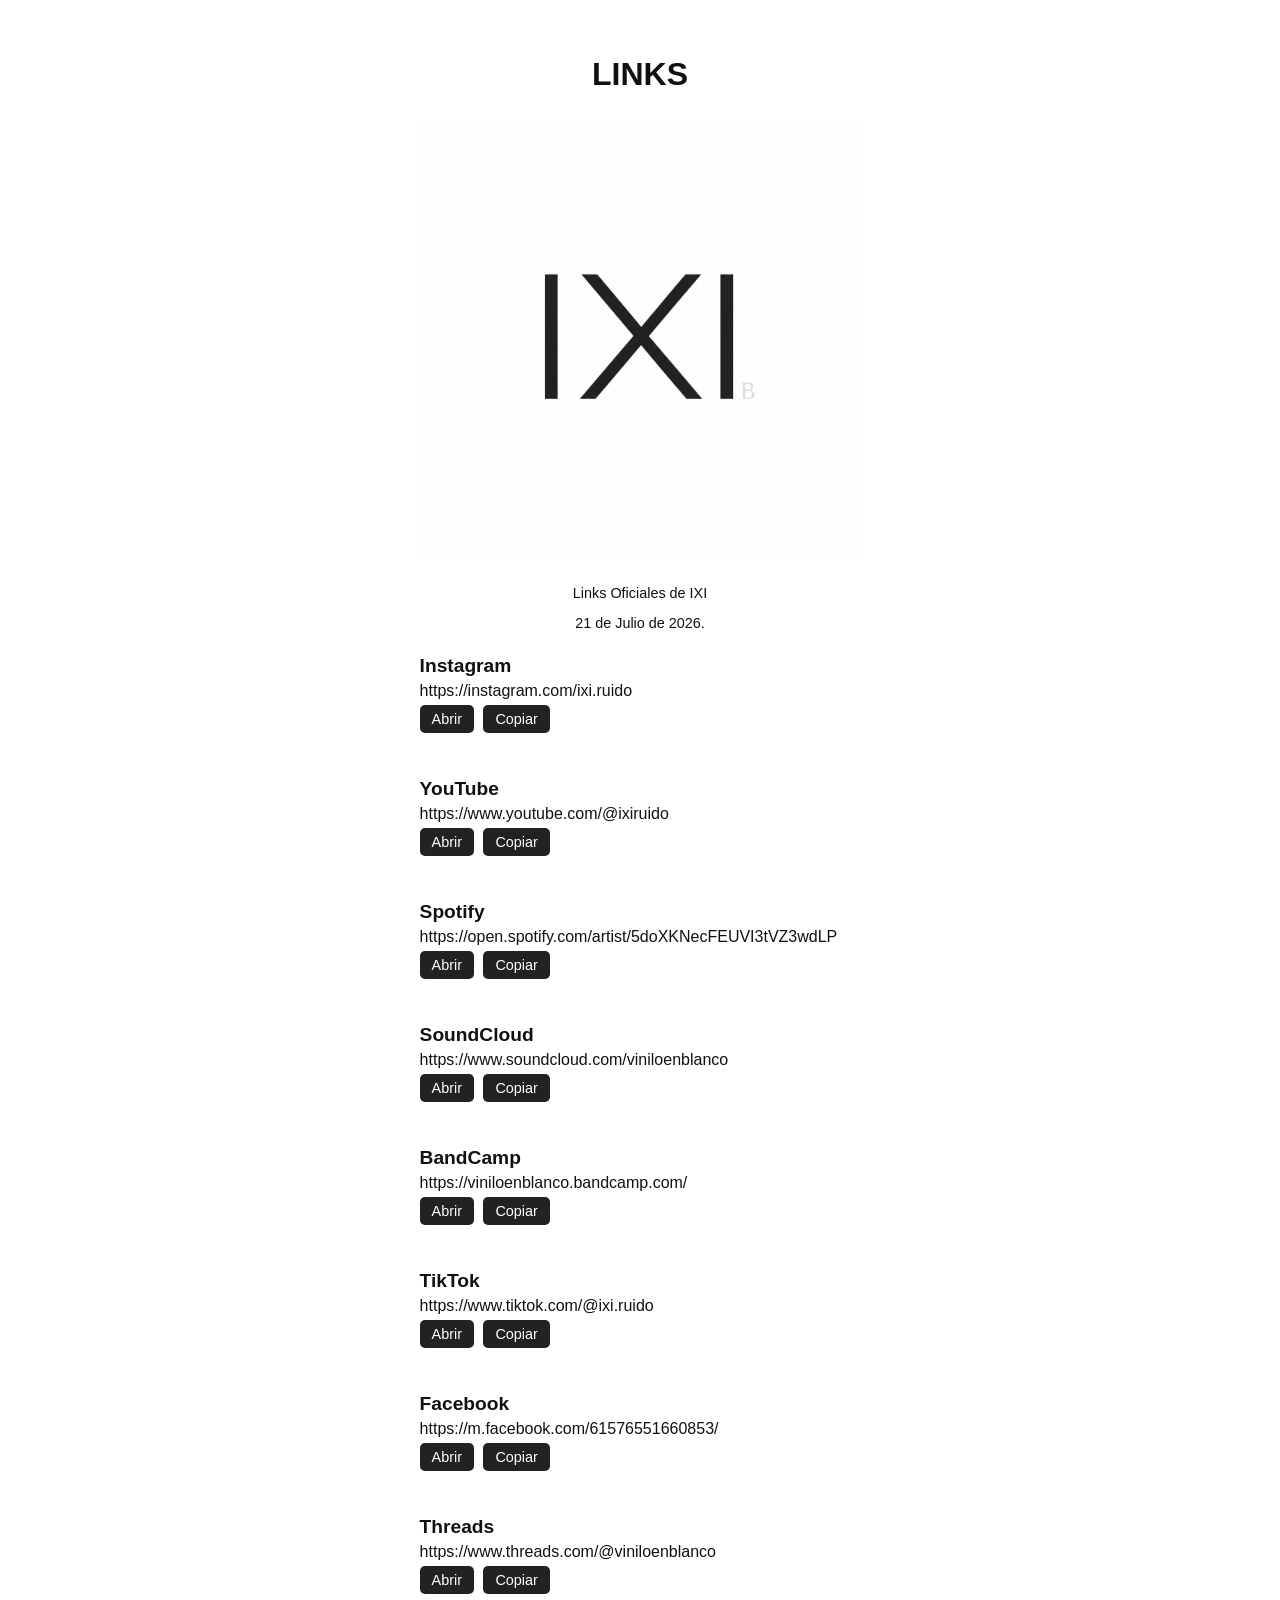
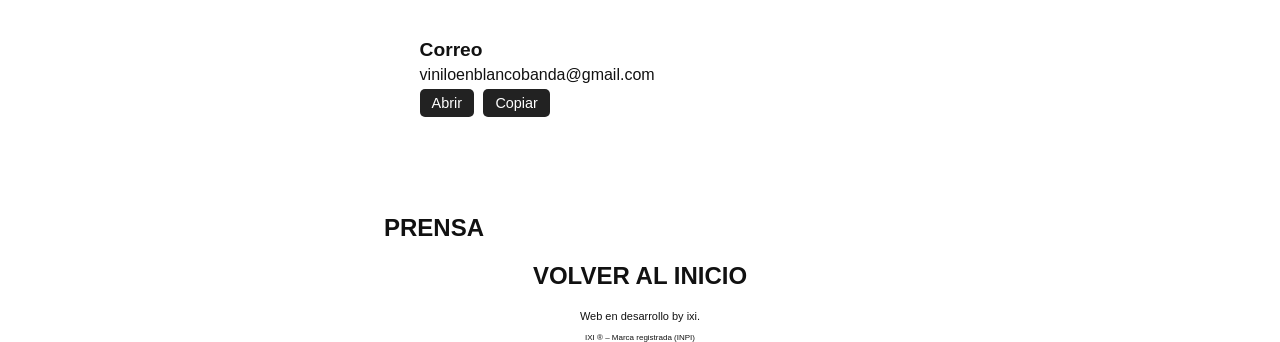
==== links.html @ e9bcfc20 "Add files via upload" ====
<!DOCTYPE html>
<html lang="es">
<head>
  <meta name="description" content="Links oficiales de IXI. Artista Argentino de indierock. Música, novedades y contacto.">
  <link rel="icon" type="image/png" href="favicon.png">
  <meta charset="UTF-8">
  <meta name="viewport" content="width=device-width, initial-scale=1.0">
  <title>IXI - Links</title>
  <meta name="keywords" content="ixi, barreiro, artista, vinilo en blanco, musica, vinilo, blanco, banda, música, rock, pop, canciones, oficial, argentina, indierock, villa regina, ixi b">
  <meta name="author" content="IXI B">
<link rel="stylesheet" href="style.css">

  <style> <!-- Estilo y funciones de botones -->
    body {
      font-family: Arial, sans-serif;
      margin: 20px;
      background: #111;
      color: #eee;
      text-align: center;
      font-size: 16px; /* base legible */
    }
    h1 {
      margin-bottom: 30px;
    }

    table {
      width: 90%;
      max-width: 800px;
      margin: 0 auto;
      border-collapse: collapse;
    }

    td {
      border: none;
      padding: 10px;
      vertical-align: top;
    }

    .plataforma {
      text-align: left;
      margin-bottom: 20px;
    }

    .plataforma .nombre {
      font-weight: bold;
      font-size: 1.2rem;
      margin-bottom: 5px;
    }

    .plataforma .link-crudo span {
      font-size: 1rem;
      word-break: break-word;
      display: block;
      margin-bottom: 5px;
    }

    .plataforma .botones button {
      padding: 6px 12px;
      cursor: pointer;
      border: none;
      border-radius: 5px;
      background-color: #222;
      color: white;
      font-size: 0.9rem;
      transition: background-color 0.3s;
      margin-right: 5px;
      margin-bottom: 5px;
    }

    .plataforma .botones button:hover {
      background-color: #555;
    }

    @media (max-width: 480px) {
      .plataforma .botones button {
        width: 100%; /* botones verticales en móvil */
      }
    }
  </style>
</head>
<body>

<body style="font-family: Arial; text-align: center; background: #FFFFFF; color: #111;"></body>  
  
<h1>LINKS</h1>
<h2><img src="logo.png" alt="IXI" width="85%"></h2>
<p style="font-size: 0.9rem;">Links Oficiales de IXI</p>
<p style="font-size: 0.9rem;">21 de Julio de 2026.</p>

<table>
  <tbody>
    <tr>
      <td colspan="4">
        <div class="plataforma">
          <div class="nombre">Instagram</div>
          <div class="link-crudo"><span>https://instagram.com/ixi.ruido</span></div>
          <div class="botones">
            <button onclick="window.open('https://instagram.com/ixi.ruido','_blank')">Abrir</button>
            <button onclick="copiarAlPortapapeles('https://instagram.com/ixi.ruido')">Copiar</button>
          </div>
        </div>
      </td>
    </tr>
    <tr>
      <td colspan="4">
        <div class="plataforma">
          <div class="nombre">YouTube</div>
          <div class="link-crudo"><span>https://www.youtube.com/@ixiruido</span></div>
          <div class="botones">
            <button onclick="window.open('https://www.youtube.com/@ixiruido','_blank')">Abrir</button>
            <button onclick="copiarAlPortapapeles('https://www.youtube.com/@ixiruido')">Copiar</button>
          </div>
        </div>
      </td>
    </tr>
    <tr>
      <td colspan="4">
        <div class="plataforma">
          <div class="nombre">Spotify</div>
          <div class="link-crudo"><span>https://open.spotify.com/artist/5doXKNecFEUVI3tVZ3wdLP</span></div>
          <div class="botones">
            <button onclick="window.open('https://open.spotify.com/artist/5doXKNecFEUVI3tVZ3wdLP','_blank')">Abrir</button>
            <button onclick="copiarAlPortapapeles('https://open.spotify.com/artist/5doXKNecFEUVI3tVZ3wdLP')">Copiar</button>
          </div>
        </div>
      </td>
    </tr>
    <tr>
      <td colspan="4">
        <div class="plataforma">
          <div class="nombre">SoundCloud</div>
          <div class="link-crudo"><span>https://www.soundcloud.com/viniloenblanco</span></div>
          <div class="botones">
            <button onclick="window.open('https://www.soundcloud.com/viniloenblanco','_blank')">Abrir</button>
            <button onclick="copiarAlPortapapeles('https://www.soundcloud.com/viniloenblanco')">Copiar</button>
          </div>
        </div>
      </td>
    </tr>
    <tr>
      <td colspan="4">
        <div class="plataforma">
          <div class="nombre">BandCamp</div>
          <div class="link-crudo"><span>https://viniloenblanco.bandcamp.com/</span></div>
          <div class="botones">
            <button onclick="window.open('https://viniloenblanco.bandcamp.com/','_blank')">Abrir</button>
            <button onclick="copiarAlPortapapeles('https://viniloenblanco.bandcamp.com/')">Copiar</button>
          </div>
        </div>
      </td>
    </tr>
    <tr>
      <td colspan="4">
        <div class="plataforma">
          <div class="nombre">TikTok</div>
          <div class="link-crudo"><span>https://www.tiktok.com/@ixi.ruido</span></div>
          <div class="botones">
            <button onclick="window.open('https://www.tiktok.com/@ixi.ruido','_blank')">Abrir</button>
            <button onclick="copiarAlPortapapeles('https://www.tiktok.com/@ixi.ruido')">Copiar</button>
          </div>
        </div>
      </td>
    </tr>
    <tr>
      <td colspan="4">
        <div class="plataforma">
          <div class="nombre">Facebook</div>
          <div class="link-crudo"><span>https://m.facebook.com/61576551660853/</span></div>
          <div class="botones">
            <button onclick="window.open('https://m.facebook.com/61576551660853/','_blank')">Abrir</button>
            <button onclick="copiarAlPortapapeles('https://m.facebook.com/61576551660853/')">Copiar</button>
          </div>
        </div>
      </td>
    </tr>
    <tr>
      <td colspan="4">
        <div class="plataforma">
          <div class="nombre">Threads</div>
          <div class="link-crudo"><span>https://www.threads.com/@viniloenblanco</span></div>
          <div class="botones">
            <button onclick="window.open('https://www.threads.com/@viniloenblanco','_blank')">Abrir</button>
            <button onclick="copiarAlPortapapeles('https://www.threads.com/@viniloenblanco')">Copiar</button>
          </div>
        </div>
      </td>
    </tr>
    <tr>
      <td colspan="4">
        <div class="plataforma">
          <div class="nombre">Correo</div>
          <div class="link-crudo"><span>viniloenblancobanda@gmail.com</span></div>
          <div class="botones">
            <button onclick="window.open('mailto:viniloenblancobanda@gmail.com','_blank')">Abrir</button>
            <button onclick="copiarAlPortapapeles('viniloenblancobanda@gmail.com')">Copiar</button>
          </div>
        </div>
      </td>
    </tr>
  </tbody>
</table>

<script>
  function copiarAlPortapapeles(texto) {
    navigator.clipboard.writeText(texto).then(() => {
      alert('¡Link copiado al portapapeles!');
    }).catch(err => {
      alert('Error al copiar: ' + err);
    });
  }
</script>


<h2 style="text-align: left; margin-top:12%"><a href="/bio.html" class="l">PRENSA</a></h2>
<h2 style="text-align: center"><a href="/index.html" class="l">VOLVER AL INICIO</a></h2>

<div id="pie-pagina" style="text-align: center"></div> 
<script>
fetch('pie-pagina.html')
  .then(res => res.text())
  .then(data => document.getElementById('pie-pagina').innerHTML = data);
</script>

</body>
</html>
---- style.css ----
/* Efecto de fondo respirando */
    body {
      margin: 0;
      height: 100vh;
      background-color: #FFFFFF; /* color inicial */
      animation: respirar 8s infinite alternate;
      color: #111; /* texto visible sobre fondo oscuro */
      font-family: Arial, sans-serif;
    }

   @keyframes respirar {
  0%   { background-color: #FFFFFF; }
  25%  { background-color: #F0F0F0; }
  50%  { background-color: #E0E0E0; }
  75%  { background-color: #F0F0F0; }
  100% { background-color: #FFFFFF; }

  /* Estilo para slider fotos */
}.slider {
  width: 85%;      
  margin: 0 auto;    
}

.slider img {
  width: 85%;  
  height: auto; 
}

.thumbnails {
  margin-top: 10px;
  display: flex;
  justify-content: center;
  gap: 5px;
  flex-wrap: wrap;
}

.thumbnails img {
  width: 6%;      
  height: auto;     
  object-fit: cover; 
  cursor: pointer;   
  border: 2px solid transparent;  
  transition: border 0.3s;
}

.thumbnails img.active {
  border: 2px solid #111;
}
body {
padding: 35px 30%;}
  
@media (max-width: 700px){
body {
padding: 10px 10%;}
}

/* Configuración para estilo visual de enlaces */
.l {
      color: inherit;          /* mismo color que el texto */
      text-decoration: none;   /* sin subrayado */
      cursor: pointer;         /* sin la manito */
      pointer-events: auto;    /* mantiene el click activo */
    }
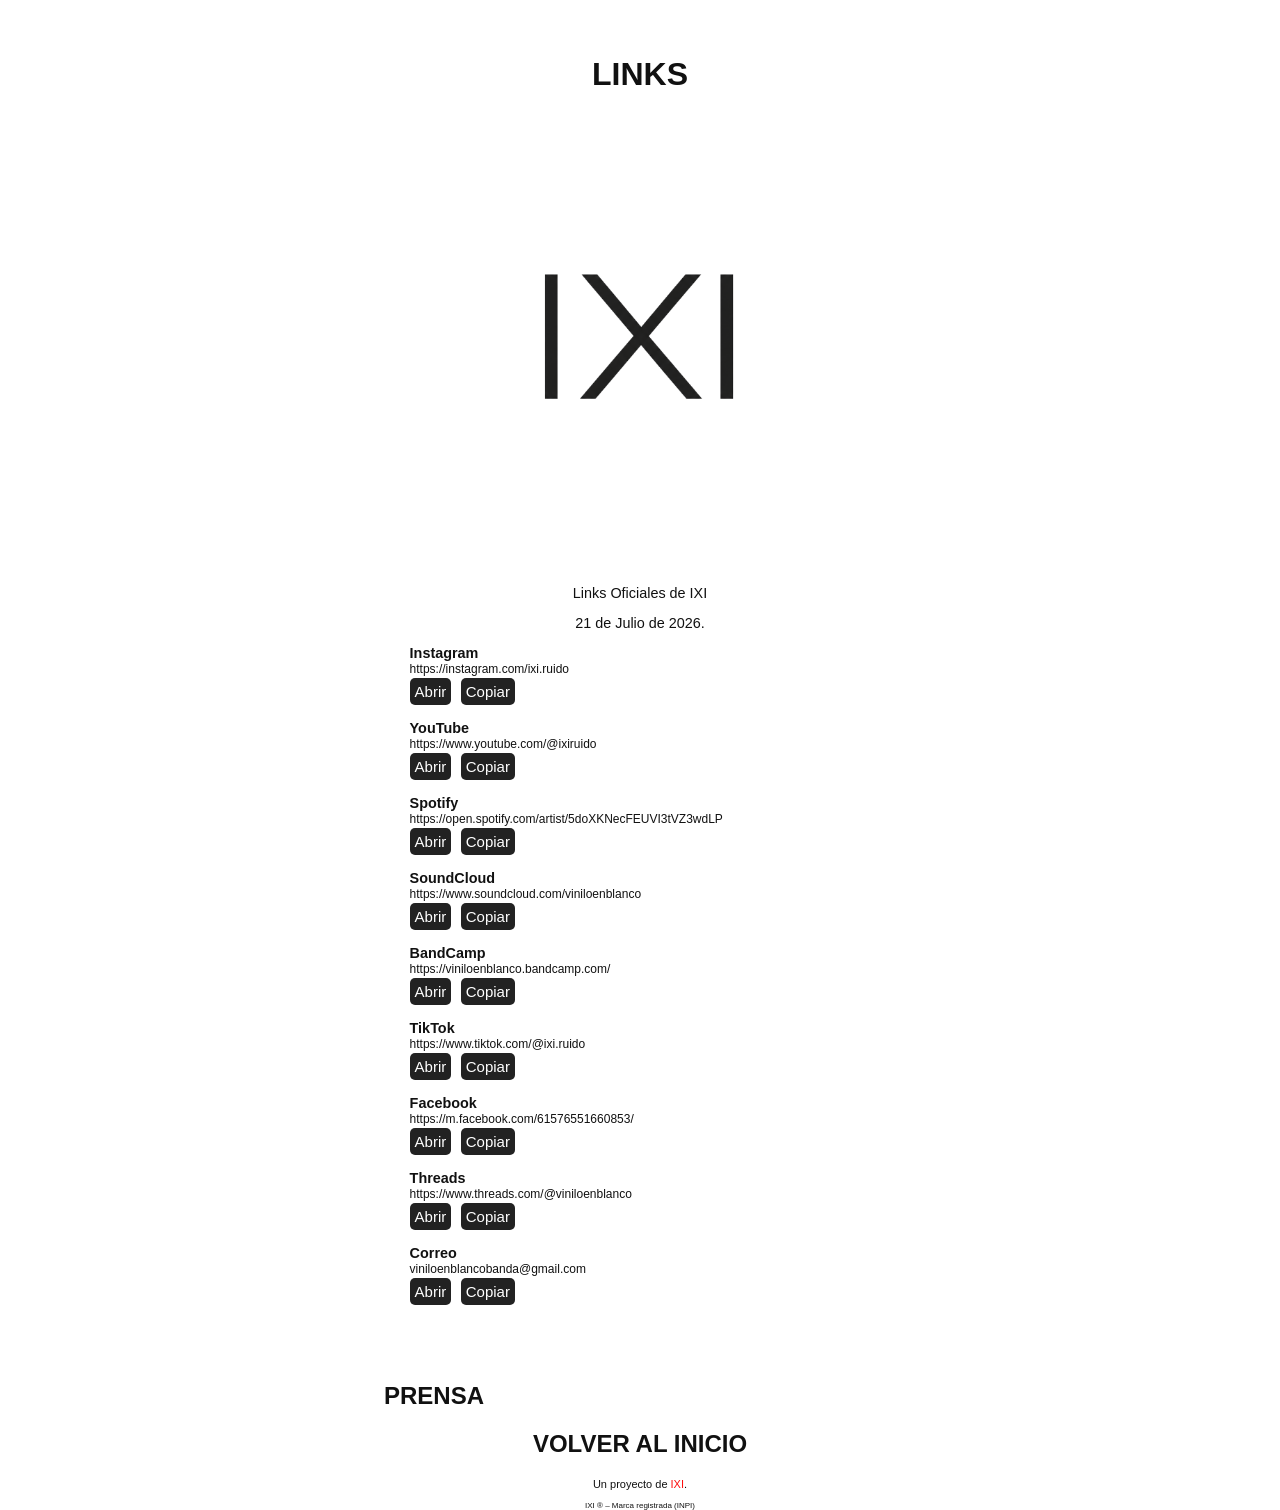
==== commit 479254dd: "Add files via upload" ====
--- a/links.html
+++ b/links.html
@@ -9,217 +9,66 @@
   <meta name="keywords" content="ixi, barreiro, artista, vinilo en blanco, musica, vinilo, blanco, banda, música, rock, pop, canciones, oficial, argentina, indierock, villa regina, ixi b">
   <meta name="author" content="IXI B">
 <link rel="stylesheet" href="style.css">
-
-  <style> <!-- Estilo y funciones de botones -->
-    body {
-      font-family: Arial, sans-serif;
-      margin: 20px;
-      background: #111;
-      color: #eee;
-      text-align: center;
-      font-size: 16px; /* base legible */
-    }
-    h1 {
-      margin-bottom: 30px;
-    }
-
-    table {
-      width: 90%;
-      max-width: 800px;
-      margin: 0 auto;
-      border-collapse: collapse;
-    }
-
-    td {
-      border: none;
-      padding: 10px;
-      vertical-align: top;
-    }
-
-    .plataforma {
-      text-align: left;
-      margin-bottom: 20px;
-    }
-
-    .plataforma .nombre {
-      font-weight: bold;
-      font-size: 1.2rem;
-      margin-bottom: 5px;
-    }
-
-    .plataforma .link-crudo span {
-      font-size: 1rem;
-      word-break: break-word;
-      display: block;
-      margin-bottom: 5px;
-    }
-
-    .plataforma .botones button {
-      padding: 6px 12px;
-      cursor: pointer;
-      border: none;
-      border-radius: 5px;
-      background-color: #222;
-      color: white;
-      font-size: 0.9rem;
-      transition: background-color 0.3s;
-      margin-right: 5px;
-      margin-bottom: 5px;
-    }
-
-    .plataforma .botones button:hover {
-      background-color: #555;
-    }
-
-    @media (max-width: 480px) {
-      .plataforma .botones button {
-        width: 100%; /* botones verticales en móvil */
-      }
-    }
-  </style>
 </head>
 <body>
 
-<body style="font-family: Arial; text-align: center; background: #FFFFFF; color: #111;"></body>  
-  
 <h1>LINKS</h1>
 <h2><img src="logo.png" alt="IXI" width="85%"></h2>
 <p style="font-size: 0.9rem;">Links Oficiales de IXI</p>
 <p style="font-size: 0.9rem;">21 de Julio de 2026.</p>
 
-<table>
-  <tbody>
-    <tr>
-      <td colspan="4">
-        <div class="plataforma">
-          <div class="nombre">Instagram</div>
-          <div class="link-crudo"><span>https://instagram.com/ixi.ruido</span></div>
-          <div class="botones">
+<table><tbody>
+    <tr><td colspan="4"><div class="plataforma"><div class="nombre">Instagram</div>
+          <div class="link-crudo"><span>https://instagram.com/ixi.ruido</span></div><div class="botones">
             <button onclick="window.open('https://instagram.com/ixi.ruido','_blank')">Abrir</button>
-            <button onclick="copiarAlPortapapeles('https://instagram.com/ixi.ruido')">Copiar</button>
-          </div>
-        </div>
-      </td>
-    </tr>
-    <tr>
-      <td colspan="4">
-        <div class="plataforma">
-          <div class="nombre">YouTube</div>
-          <div class="link-crudo"><span>https://www.youtube.com/@ixiruido</span></div>
-          <div class="botones">
+            <button onclick="copiarAlPortapapeles('https://instagram.com/ixi.ruido')">Copiar</button></div></div></td></tr>
+    <tr><td colspan="4"><div class="plataforma"><div class="nombre">YouTube</div>
+          <div class="link-crudo"><span>https://www.youtube.com/@ixiruido</span></div><div class="botones">
             <button onclick="window.open('https://www.youtube.com/@ixiruido','_blank')">Abrir</button>
-            <button onclick="copiarAlPortapapeles('https://www.youtube.com/@ixiruido')">Copiar</button>
-          </div>
-        </div>
-      </td>
-    </tr>
-    <tr>
-      <td colspan="4">
-        <div class="plataforma">
-          <div class="nombre">Spotify</div>
-          <div class="link-crudo"><span>https://open.spotify.com/artist/5doXKNecFEUVI3tVZ3wdLP</span></div>
-          <div class="botones">
+            <button onclick="copiarAlPortapapeles('https://www.youtube.com/@ixiruido')">Copiar</button></div></div></td></tr>
+    <tr><td colspan="4"><div class="plataforma"><div class="nombre">Spotify</div>
+          <div class="link-crudo"><span>https://open.spotify.com/artist/5doXKNecFEUVI3tVZ3wdLP</span></div><div class="botones">
             <button onclick="window.open('https://open.spotify.com/artist/5doXKNecFEUVI3tVZ3wdLP','_blank')">Abrir</button>
-            <button onclick="copiarAlPortapapeles('https://open.spotify.com/artist/5doXKNecFEUVI3tVZ3wdLP')">Copiar</button>
-          </div>
-        </div>
-      </td>
-    </tr>
-    <tr>
-      <td colspan="4">
-        <div class="plataforma">
-          <div class="nombre">SoundCloud</div>
-          <div class="link-crudo"><span>https://www.soundcloud.com/viniloenblanco</span></div>
-          <div class="botones">
+            <button onclick="copiarAlPortapapeles('https://open.spotify.com/artist/5doXKNecFEUVI3tVZ3wdLP')">Copiar</button></div></div></td></tr>
+    <tr><td colspan="4"><div class="plataforma"><div class="nombre">SoundCloud</div>
+          <div class="link-crudo"><span>https://www.soundcloud.com/viniloenblanco</span></div><div class="botones">
             <button onclick="window.open('https://www.soundcloud.com/viniloenblanco','_blank')">Abrir</button>
-            <button onclick="copiarAlPortapapeles('https://www.soundcloud.com/viniloenblanco')">Copiar</button>
-          </div>
-        </div>
-      </td>
-    </tr>
-    <tr>
-      <td colspan="4">
-        <div class="plataforma">
-          <div class="nombre">BandCamp</div>
-          <div class="link-crudo"><span>https://viniloenblanco.bandcamp.com/</span></div>
-          <div class="botones">
+            <button onclick="copiarAlPortapapeles('https://www.soundcloud.com/viniloenblanco')">Copiar</button></div></div></td></tr>
+    <tr><td colspan="4"><div class="plataforma"><div class="nombre">BandCamp</div>
+          <div class="link-crudo"><span>https://viniloenblanco.bandcamp.com/</span></div><div class="botones">
             <button onclick="window.open('https://viniloenblanco.bandcamp.com/','_blank')">Abrir</button>
-            <button onclick="copiarAlPortapapeles('https://viniloenblanco.bandcamp.com/')">Copiar</button>
-          </div>
-        </div>
-      </td>
-    </tr>
-    <tr>
-      <td colspan="4">
-        <div class="plataforma">
-          <div class="nombre">TikTok</div>
-          <div class="link-crudo"><span>https://www.tiktok.com/@ixi.ruido</span></div>
-          <div class="botones">
+            <button onclick="copiarAlPortapapeles('https://viniloenblanco.bandcamp.com/')">Copiar</button></div></div></td></tr>
+    <tr><td colspan="4"><div class="plataforma"><div class="nombre">TikTok</div>
+          <div class="link-crudo"><span>https://www.tiktok.com/@ixi.ruido</span></div><div class="botones">
             <button onclick="window.open('https://www.tiktok.com/@ixi.ruido','_blank')">Abrir</button>
-            <button onclick="copiarAlPortapapeles('https://www.tiktok.com/@ixi.ruido')">Copiar</button>
-          </div>
-        </div>
-      </td>
-    </tr>
-    <tr>
-      <td colspan="4">
-        <div class="plataforma">
-          <div class="nombre">Facebook</div>
-          <div class="link-crudo"><span>https://m.facebook.com/61576551660853/</span></div>
-          <div class="botones">
+            <button onclick="copiarAlPortapapeles('https://www.tiktok.com/@ixi.ruido')">Copiar</button></div></div></td></tr>
+    <tr><td colspan="4"><div class="plataforma"><div class="nombre">Facebook</div>
+          <div class="link-crudo"><span>https://m.facebook.com/61576551660853/</span></div><div class="botones">
             <button onclick="window.open('https://m.facebook.com/61576551660853/','_blank')">Abrir</button>
-            <button onclick="copiarAlPortapapeles('https://m.facebook.com/61576551660853/')">Copiar</button>
-          </div>
-        </div>
-      </td>
-    </tr>
-    <tr>
-      <td colspan="4">
-        <div class="plataforma">
-          <div class="nombre">Threads</div>
-          <div class="link-crudo"><span>https://www.threads.com/@viniloenblanco</span></div>
-          <div class="botones">
+            <button onclick="copiarAlPortapapeles('https://m.facebook.com/61576551660853/')">Copiar</button></div></div></td></tr>
+    <tr><td colspan="4"><div class="plataforma"><div class="nombre">Threads</div>
+          <div class="link-crudo"><span>https://www.threads.com/@viniloenblanco</span></div><div class="botones">
             <button onclick="window.open('https://www.threads.com/@viniloenblanco','_blank')">Abrir</button>
-            <button onclick="copiarAlPortapapeles('https://www.threads.com/@viniloenblanco')">Copiar</button>
-          </div>
-        </div>
-      </td>
-    </tr>
-    <tr>
-      <td colspan="4">
-        <div class="plataforma">
-          <div class="nombre">Correo</div>
-          <div class="link-crudo"><span>viniloenblancobanda@gmail.com</span></div>
-          <div class="botones">
+            <button onclick="copiarAlPortapapeles('https://www.threads.com/@viniloenblanco')">Copiar</button></div></div></td></tr>
+    <tr><td colspan="4"><div class="plataforma"><div class="nombre">Correo</div>
+          <div class="link-crudo"><span>viniloenblancobanda@gmail.com</span></div><div class="botones">
             <button onclick="window.open('mailto:viniloenblancobanda@gmail.com','_blank')">Abrir</button>
-            <button onclick="copiarAlPortapapeles('viniloenblancobanda@gmail.com')">Copiar</button>
-          </div>
-        </div>
-      </td>
-    </tr>
-  </tbody>
-</table>
+            <button onclick="copiarAlPortapapeles('viniloenblancobanda@gmail.com')">Copiar</button></div></div></td></tr>
+</tbody></table>
 
-<script>
-  function copiarAlPortapapeles(texto) {
+<script> function copiarAlPortapapeles(texto) {
     navigator.clipboard.writeText(texto).then(() => {
-      alert('¡Link copiado al portapapeles!');
-    }).catch(err => {
-      alert('Error al copiar: ' + err);
-    });
-  }
+      alert('¡Link copiado al portapapeles!');}).catch(err => {
+      alert('Error al copiar: ' + err);});}
 </script>
 
 
 <h2 style="text-align: left; margin-top:12%"><a href="/bio.html" class="l">PRENSA</a></h2>
 <h2 style="text-align: center"><a href="/index.html" class="l">VOLVER AL INICIO</a></h2>
 
-<div id="pie-pagina" style="text-align: center"></div> 
-<script>
-fetch('pie-pagina.html')
-  .then(res => res.text())
-  .then(data => document.getElementById('pie-pagina').innerHTML = data);
-</script>
+<div class="footer">
+  <p style="font-size: 11px;">Un proyecto de <a href="https://ixi.com.ar" class="l" style="color: rgb(253, 13, 13);">IXI</a>.</p>
+  <p style="font-size: 8px;">IXI ® – Marca registrada (INPI)</p></div>
 
 </body>
 </html>
--- a/style.css
+++ b/style.css
@@ -1,63 +1,67 @@
+/* Efecto de fondo respirando */
+  body {margin: 0; height: 100vh;
+    background-color: #FFFFFF; /* color inicial */
+    animation: respirar 8s infinite alternate;
+    color: #111; /* texto visible sobre fondo oscuro */
+    font-family: Arial, sans-serif; text-align: center;}
+/* Botones Generales */    
+  .botones button {padding: 5px 5px;
+      cursor: pointer; border: none;
+      border-radius: 5px; background-color: #222;
+      color: white; font-size: 15px;
+      transition: background-color 0.3s;
+      margin-right: 5px; margin-bottom: 5px;}  
+  .botones button:hover {
+      background-color: #555;}
+
     /* Efecto de fondo respirando */
-    body {
-      margin: 0;
-      height: 100vh;
-      background-color: #FFFFFF; /* color inicial */
-      animation: respirar 8s infinite alternate;
-      color: #111; /* texto visible sobre fondo oscuro */
-      font-family: Arial, sans-serif;
-    }
+   @keyframes respirar {
+  0%   { background-color: #d9f890; }
+  25%  { background-color: #F0F0F0; }
+  50%  { background-color: #fffec2; }
+  75%  { background-color: #F0F0F0; }
+  100% { background-color: #d9f890; }}
 
-   @keyframes respirar {
-  0%   { background-color: #FFFFFF; }
-  25%  { background-color: #F0F0F0; }
-  50%  { background-color: #E0E0E0; }
-  75%  { background-color: #F0F0F0; }
-  100% { background-color: #FFFFFF; }
-
-  /* Estilo para slider fotos */
-}.slider {
-  width: 85%;      
-  margin: 0 auto;    
-}
-
-.slider img {
-  width: 85%;  
-  height: auto; 
-}
-
-.thumbnails {
-  margin-top: 10px;
-  display: flex;
-  justify-content: center;
-  gap: 5px;
-  flex-wrap: wrap;
-}
-
-.thumbnails img {
-  width: 6%;      
-  height: auto;     
-  object-fit: cover; 
-  cursor: pointer;   
+/* Estilo para slider fotos */
+.slider {width: 85%; margin: 0 auto;}
+.slider img {width: 85%; height: auto;}
+.thumbnails {margin-top: 10px; display: flex;
+  justify-content: center; gap: 5px;
+  flex-wrap: wrap;}
+.thumbnails img {width: 6%; height: auto;     
+  object-fit: cover; cursor: pointer;   
   border: 2px solid transparent;  
-  transition: border 0.3s;
-}
-
-.thumbnails img.active {
-  border: 2px solid #111;
-}
-body {
-padding: 35px 30%;}
-  
-@media (max-width: 700px){
-body {
-padding: 10px 10%;}
-}
+  transition: border 0.3s;}
+.thumbnails img.active {border: 2px solid #111;}
+body {padding: 35px 30%;}
+@media (max-width: 700px){body {padding: 10px 10%;}}
 
 /* Configuración para estilo visual de enlaces */
-.l {
-      color: inherit;          /* mismo color que el texto */
+.l {  color: inherit;          /* mismo color que el texto */
       text-decoration: none;   /* sin subrayado */
       cursor: pointer;         /* sin la manito */
-      pointer-events: auto;    /* mantiene el click activo */
-    }
+      pointer-events: auto;    /* mantiene el click activo */}
+
+
+/* Botones de tabla */    
+    h1 {margin-bottom: 30px;}
+    table {width: 90%; max-width: 800px;
+      margin: 0 auto; border-collapse: collapse;}
+    td {border: none; padding: 0px;
+      vertical-align: top;}
+    .plataforma {text-align: left;
+      margin-bottom: 10px;}
+    .plataforma .nombre {font-weight: bold;
+      font-size: 0.9rem; margin-bottom: 1px;}
+    .plataforma .link-crudo span {font-size: 0.75rem;
+      word-break: break-word; display: block;
+      margin-bottom: 2px;}
+    .plataforma .botones button {padding: 5px 5px;
+      cursor: pointer; border: none;
+      border-radius: 5px; background-color: #222;
+      color: white; font-size: 15px;
+      transition: background-color 0.3s;
+      margin-right: 5px; margin-bottom: 5px;}
+    .plataforma .botones button:hover {
+      background-color: #555;}    
+      
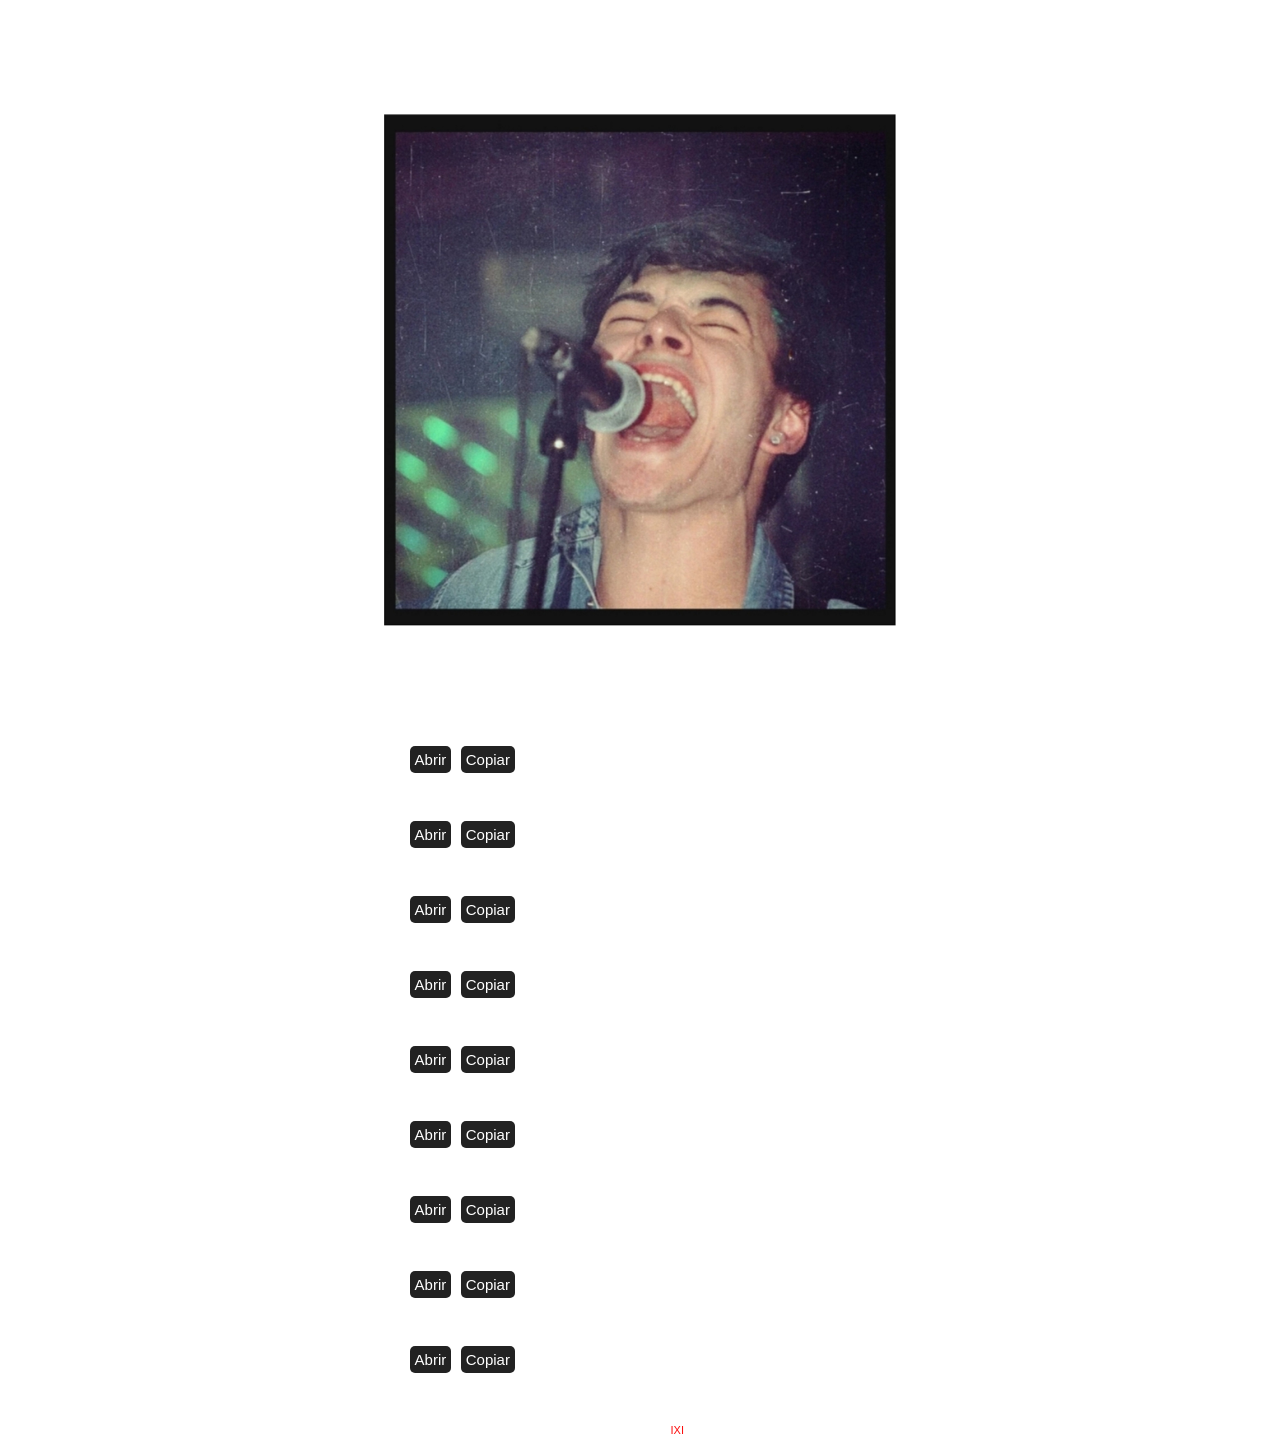
==== commit df68a2b2: "Add files via upload" ====
--- a/links.html
+++ b/links.html
@@ -13,19 +13,19 @@
 <body>
 
 <h1>LINKS</h1>
-<h2><img src="logo.png" alt="IXI" width="85%"></h2>
+<h2><img src="A.jpg" alt="IXI Cantando" width="100%"></h2>
 <p style="font-size: 0.9rem;">Links Oficiales de IXI</p>
 <p style="font-size: 0.9rem;">21 de Julio de 2026.</p>
 
 <table><tbody>
     <tr><td colspan="4"><div class="plataforma"><div class="nombre">Instagram</div>
-          <div class="link-crudo"><span>https://instagram.com/ixi.ruido</span></div><div class="botones">
-            <button onclick="window.open('https://instagram.com/ixi.ruido','_blank')">Abrir</button>
-            <button onclick="copiarAlPortapapeles('https://instagram.com/ixi.ruido')">Copiar</button></div></div></td></tr>
+          <div class="link-crudo"><span>https://www.instagram.com/ixi.real/</span></div><div class="botones">
+            <button onclick="window.open('https://www.instagram.com/ixi.real/','_blank')">Abrir</button>
+            <button onclick="copiarAlPortapapeles('https://www.instagram.com/ixi.real/')">Copiar</button></div></div></td></tr>
     <tr><td colspan="4"><div class="plataforma"><div class="nombre">YouTube</div>
-          <div class="link-crudo"><span>https://www.youtube.com/@ixiruido</span></div><div class="botones">
-            <button onclick="window.open('https://www.youtube.com/@ixiruido','_blank')">Abrir</button>
-            <button onclick="copiarAlPortapapeles('https://www.youtube.com/@ixiruido')">Copiar</button></div></div></td></tr>
+          <div class="link-crudo"><span>https://www.youtube.com/@ixi-real</span></div><div class="botones">
+            <button onclick="window.open('https://www.youtube.com/@ixi-real','_blank')">Abrir</button>
+            <button onclick="copiarAlPortapapeles('https://www.youtube.com/@ixi-real')">Copiar</button></div></div></td></tr>
     <tr><td colspan="4"><div class="plataforma"><div class="nombre">Spotify</div>
           <div class="link-crudo"><span>https://open.spotify.com/artist/5doXKNecFEUVI3tVZ3wdLP</span></div><div class="botones">
             <button onclick="window.open('https://open.spotify.com/artist/5doXKNecFEUVI3tVZ3wdLP','_blank')">Abrir</button>
@@ -43,17 +43,17 @@
             <button onclick="window.open('https://www.tiktok.com/@ixi.ruido','_blank')">Abrir</button>
             <button onclick="copiarAlPortapapeles('https://www.tiktok.com/@ixi.ruido')">Copiar</button></div></div></td></tr>
     <tr><td colspan="4"><div class="plataforma"><div class="nombre">Facebook</div>
-          <div class="link-crudo"><span>https://m.facebook.com/61576551660853/</span></div><div class="botones">
-            <button onclick="window.open('https://m.facebook.com/61576551660853/','_blank')">Abrir</button>
-            <button onclick="copiarAlPortapapeles('https://m.facebook.com/61576551660853/')">Copiar</button></div></div></td></tr>
+          <div class="link-crudo"><span>https://www.facebook.com/ixi.bb/</span></div><div class="botones">
+            <button onclick="window.open('https://www.facebook.com/ixi.bb/','_blank')">Abrir</button>
+            <button onclick="copiarAlPortapapeles('https://www.facebook.com/ixi.bb/')">Copiar</button></div></div></td></tr>
     <tr><td colspan="4"><div class="plataforma"><div class="nombre">Threads</div>
           <div class="link-crudo"><span>https://www.threads.com/@viniloenblanco</span></div><div class="botones">
             <button onclick="window.open('https://www.threads.com/@viniloenblanco','_blank')">Abrir</button>
             <button onclick="copiarAlPortapapeles('https://www.threads.com/@viniloenblanco')">Copiar</button></div></div></td></tr>
     <tr><td colspan="4"><div class="plataforma"><div class="nombre">Correo</div>
-          <div class="link-crudo"><span>viniloenblancobanda@gmail.com</span></div><div class="botones">
-            <button onclick="window.open('mailto:viniloenblancobanda@gmail.com','_blank')">Abrir</button>
-            <button onclick="copiarAlPortapapeles('viniloenblancobanda@gmail.com')">Copiar</button></div></div></td></tr>
+          <div class="link-crudo"><span>ixi@ixi.com.ar</span></div><div class="botones">
+            <button onclick="window.open('mailto:ixi@ixi.com.ar','_blank')">Abrir</button>
+            <button onclick="copiarAlPortapapeles('ixi@ixi.com.ar')">Copiar</button></div></div></td></tr>
 </tbody></table>
 
 <script> function copiarAlPortapapeles(texto) {
@@ -63,8 +63,7 @@
 </script>
 
 
-<h2 style="text-align: left; margin-top:12%"><a href="/bio.html" class="l">PRENSA</a></h2>
-<h2 style="text-align: center"><a href="/index.html" class="l">VOLVER AL INICIO</a></h2>
+<h2 style="text-align: center; font-size:0.8rem"><a href="/index.html" class="l">VOLVER AL INICIO</a></h2>
 
 <div class="footer">
   <p style="font-size: 11px;">Un proyecto de <a href="https://ixi.com.ar" class="l" style="color: rgb(253, 13, 13);">IXI</a>.</p>
--- a/style.css
+++ b/style.css
@@ -2,8 +2,10 @@
   body {margin: 0; height: 100vh;
     background-color: #FFFFFF; /* color inicial */
     animation: respirar 8s infinite alternate;
-    color: #111; /* texto visible sobre fondo oscuro */
-    font-family: Arial, sans-serif; text-align: center;}
+    color: #ffffff; /* texto visible sobre fondo oscuro */
+    font-family: Arial, sans-serif; text-align: center;
+    padding: 2% 30%;}
+      @media (max-width: 700px){body {padding: 2% 10%;}}
 /* Botones Generales */    
   .botones button {padding: 5px 5px;
       cursor: pointer; border: none;
@@ -16,25 +18,11 @@
 
     /* Efecto de fondo respirando */
    @keyframes respirar {
-  0%   { background-color: #d9f890; }
-  25%  { background-color: #F0F0F0; }
-  50%  { background-color: #fffec2; }
-  75%  { background-color: #F0F0F0; }
-  100% { background-color: #d9f890; }}
-
-/* Estilo para slider fotos */
-.slider {width: 85%; margin: 0 auto;}
-.slider img {width: 85%; height: auto;}
-.thumbnails {margin-top: 10px; display: flex;
-  justify-content: center; gap: 5px;
-  flex-wrap: wrap;}
-.thumbnails img {width: 6%; height: auto;     
-  object-fit: cover; cursor: pointer;   
-  border: 2px solid transparent;  
-  transition: border 0.3s;}
-.thumbnails img.active {border: 2px solid #111;}
-body {padding: 35px 30%;}
-@media (max-width: 700px){body {padding: 10px 10%;}}
+  0%   { background-color: #7c8170; }
+  25%  { background-color: #867f7f; }
+  50%  { background-color: #92a8a6; }
+  75%  { background-color: #8d8787; }
+  100% { background-color: #7c836d; }}
 
 /* Configuración para estilo visual de enlaces */
 .l {  color: inherit;          /* mismo color que el texto */
@@ -64,4 +52,4 @@
       margin-right: 5px; margin-bottom: 5px;}
     .plataforma .botones button:hover {
       background-color: #555;}    
-      +      
